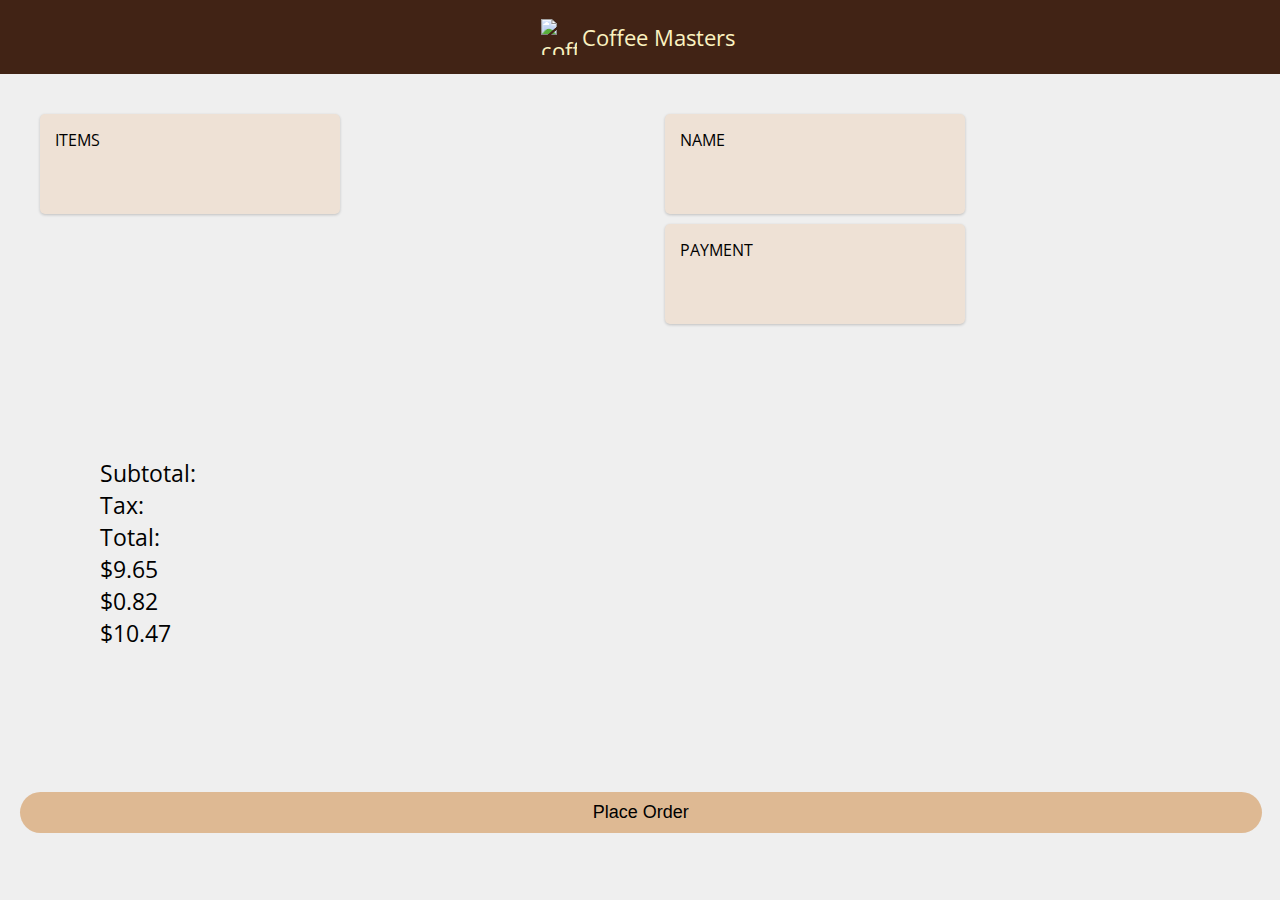
==== trial 2_flex-&-grids/index.html @ 12e2f176 "adding CSS Grids and reworking" ====
<!DOCTYPE html>
<html lang="en">
  <head>
    <meta charset="UTF-8" />
    <meta name="viewport" content="width=device-width, initial-scale=1.0" />
    <link
      href="https://fonts.googleapis.com/css2?family=Open+Sans:wght@400;700&display=swap"
      rel="stylesheet"
    />
    <link rel="stylesheet" type="text/css" href="./styles.css" />
    <title>Coffee Masters</title>
  </head>
  <body>
    <nav>
      <img
        class="nav-img"
        src="https://btholt.github.io/complete-intro-to-web-dev-v3/images/coffee_masters_logo.png"
        alt="coffee mug"
        width="36"
        height="36"
      />
      <p>Coffee Masters</p>
    </nav>
    <div class="main-page">
      <section class="order">
        <div class="items-box box">ITEMS</div>
      </section>
      <section class="payment">
        <div class="name-box box">NAME</div>
        <div class="payment-box box">PAYMENT</div>
      </section>
      <section class="total">
        <ul class="list">
          <li>Subtotal:</li>
          <li>Tax:</li>
          <li class="bold">Total:</li>
          <li>$9.65</li>
          <li>$0.82</li>
          <li class="bold">$10.47</li>
        </ul>
      </section>
    </div>
    <button>Place Order</button>
  </body>
</html>
---- trial 2_flex-&-grids/styles.css ----
* {
  box-sizing: border-box;
}

body {
  background-color: #efefef;
  margin: 0;
  padding: 0;
  font-family: "Open Sans", sans-serif;
}

nav {
  display: flex;
  justify-content: center;
  align-items: center;
  background-color: #412315;
  color: #fbf2c0;
  font-size: 22px;
}

.nav-img {
  position: relative;
  right: 5px;
}

.main-page {
  display: grid;
  row-gap: 30px;
  column-gap: 30px;
  grid-template-areas:
    "order payment"
    "total total";
  padding: 30px;
  margin: 0 auto;
  width: 100%;
  grid-template-columns: 1fr 1fr;
}

.box {
  background-color: #eee1d5;
  border-radius: 5px;
  box-shadow: 0 1px 3px rgb(0 0 0 / 0.2);
  padding: 15px;
  margin-bottom: 20px;
  width: 100%;
}

.order {
  grid-area: order;
}

.payment {
  grid-area: payment;
}

.total {
  grid-area: total;
}

.items-box {
  width: 300px;
  height: 100px;
  margin: 10px;
}

.name-box {
  width: 300px;
  height: 100px;
  margin: 10px;
}

.payment-box {
  width: 300px;
  height: 100px;
  margin: 10px;
}

.list {
  grid-area: total;
  display: flex;
  flex-direction: column;
  flex-wrap: wrap;
  list-style-type: none;
  padding: 70px 70px;
  font-size: 23px;
}

button {
  background-color: #deb993;
  width: 97%;
  padding: 10px;
  margin: 20px;
  border-radius: 100px;
  border: none;
  font-size: 18px;
}
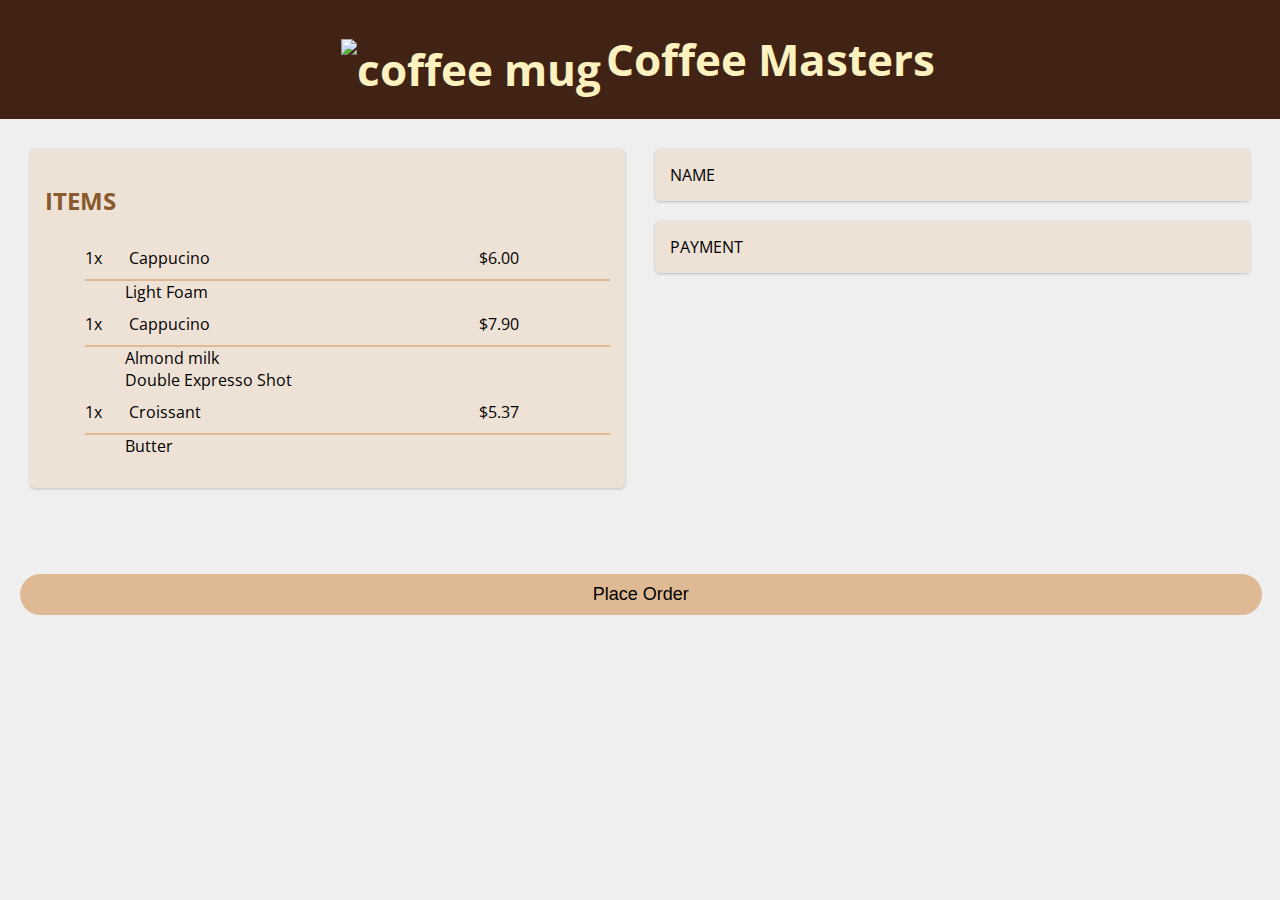
==== commit bdb2f720: "updating items box" ====
--- a/trial 2_flex-&-grids/index.html
+++ b/trial 2_flex-&-grids/index.html
@@ -12,32 +12,53 @@
   </head>
   <body>
     <nav>
-      <img
-        class="nav-img"
-        src="https://btholt.github.io/complete-intro-to-web-dev-v3/images/coffee_masters_logo.png"
-        alt="coffee mug"
-        width="36"
-        height="36"
-      />
-      <p>Coffee Masters</p>
+      <h1>
+        <img
+          class="nav-img"
+          src="https://btholt.github.io/complete-intro-to-web-dev-v3/images/coffee_masters_logo.png"
+          alt="coffee mug"
+        />Coffee Masters
+      </h1>
     </nav>
     <div class="main-page">
       <section class="order">
-        <div class="items-box box">ITEMS</div>
+        <div class="items-box box">
+          <h2 class="box-title">ITEMS</h2>
+          <ul class="items">
+            <li class="item">
+              <div class="quantity">1x</div>
+              <div class="title">Cappucino</div>
+              <div class="price">$6.00</div>
+            </li>
+            <ul class="options">
+              <li>Light Foam</li>
+            </ul>
+            <li class="item">
+              <div class="quantity">1x</div>
+              <div class="title">Cappucino</div>
+              <div class="price">$7.90</div>
+            </li>
+            <ul class="options">
+              <li>Almond milk</li>
+              <li>Double Expresso Shot</li>
+            </ul>
+            <li class="item">
+              <div class="quantity">1x</div>
+              <div class="title">Croissant</div>
+              <div class="price">$5.37</div>
+            </li>
+            <ul class="options">
+              <li>Butter</li>
+            </ul>
+          </ul>
+        </div>
       </section>
       <section class="payment">
         <div class="name-box box">NAME</div>
         <div class="payment-box box">PAYMENT</div>
       </section>
       <section class="total">
-        <ul class="list">
-          <li>Subtotal:</li>
-          <li>Tax:</li>
-          <li class="bold">Total:</li>
-          <li>$9.65</li>
-          <li>$0.82</li>
-          <li class="bold">$10.47</li>
-        </ul>
+        <ul class="list"></ul>
       </section>
     </div>
     <button>Place Order</button>
--- a/trial 2_flex-&-grids/styles.css
+++ b/trial 2_flex-&-grids/styles.css
@@ -21,28 +21,19 @@
 .nav-img {
   position: relative;
   right: 5px;
+  top: 10px;
+  width: 44px;
+  height: 44px;
 }
 
 .main-page {
   display: grid;
-  row-gap: 30px;
-  column-gap: 30px;
   grid-template-areas:
     "order payment"
     "total total";
+  grid-template-columns: 1fr 1fr;
   padding: 30px;
-  margin: 0 auto;
-  width: 100%;
-  grid-template-columns: 1fr 1fr;
-}
-
-.box {
-  background-color: #eee1d5;
-  border-radius: 5px;
-  box-shadow: 0 1px 3px rgb(0 0 0 / 0.2);
-  padding: 15px;
-  margin-bottom: 20px;
-  width: 100%;
+  column-gap: 30px;
 }
 
 .order {
@@ -57,32 +48,62 @@
   grid-area: total;
 }
 
+.box-title {
+  color: #885a2d;
+}
+
+.box {
+  background-color: #eee1d5;
+  border-radius: 5px;
+  box-shadow: 0 1px 3px rgb(0 0 0 / 0.2);
+  padding: 15px;
+  margin-bottom: 20px;
+}
+
 .items-box {
-  width: 300px;
-  height: 100px;
-  margin: 10px;
+}
+
+.item {
+  list-style-type: none;
+  display: grid;
+  grid-template-columns: 1fr 8fr 3fr;
+  grid-template-areas:
+    "quantity title price"
+    "quantity options price";
+  padding: 10px 0;
+  border-bottom: 2px solid #ddb892;
+}
+
+.item:last-child {
+  border-bottom: none;
+}
+
+.quantity {
+  grid-area: quantity;
+}
+
+.title {
+  grid-area: title;
+}
+
+.price {
+  grid-area: price;
+}
+
+.options {
+  list-style-type: none;
+  grid-area: options;
 }
 
 .name-box {
-  width: 300px;
-  height: 100px;
-  margin: 10px;
 }
 
 .payment-box {
-  width: 300px;
-  height: 100px;
-  margin: 10px;
 }
 
 .list {
   grid-area: total;
-  display: flex;
-  flex-direction: column;
-  flex-wrap: wrap;
   list-style-type: none;
-  padding: 70px 70px;
-  font-size: 23px;
 }
 
 button {
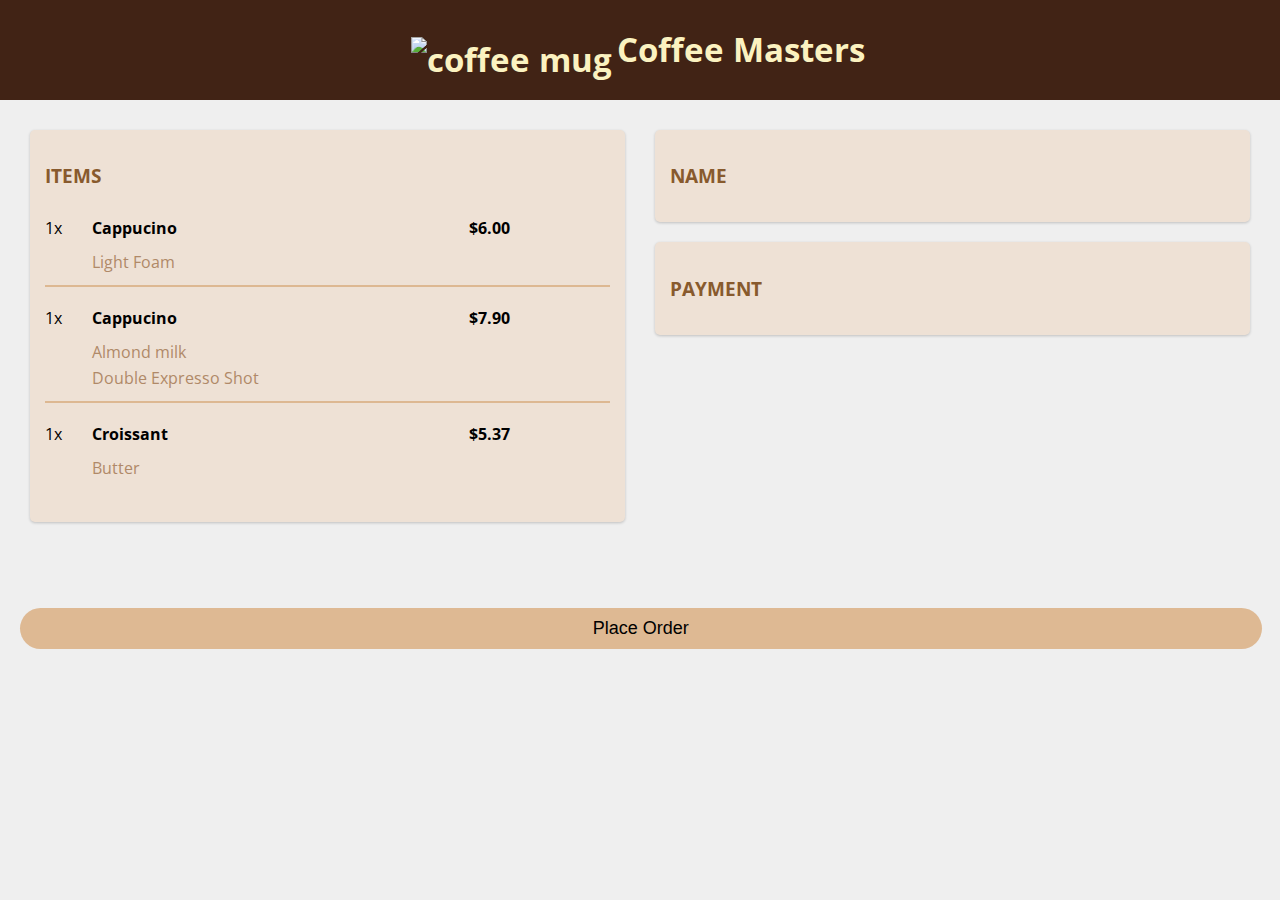
==== commit 5eda712d: "items box complete" ====
--- a/trial 2_flex-&-grids/index.html
+++ b/trial 2_flex-&-grids/index.html
@@ -12,50 +12,54 @@
   </head>
   <body>
     <nav>
-      <h1>
+      <h2>
         <img
           class="nav-img"
           src="https://btholt.github.io/complete-intro-to-web-dev-v3/images/coffee_masters_logo.png"
           alt="coffee mug"
         />Coffee Masters
-      </h1>
+      </h2>
     </nav>
     <div class="main-page">
       <section class="order">
         <div class="items-box box">
-          <h2 class="box-title">ITEMS</h2>
+          <h3 class="box-title">ITEMS</h3>
           <ul class="items">
             <li class="item">
               <div class="quantity">1x</div>
               <div class="title">Cappucino</div>
               <div class="price">$6.00</div>
+              <ul class="options-list">
+                <li class="options-item">Light Foam</li>
+              </ul>
             </li>
-            <ul class="options">
-              <li>Light Foam</li>
-            </ul>
             <li class="item">
               <div class="quantity">1x</div>
               <div class="title">Cappucino</div>
               <div class="price">$7.90</div>
+              <ul class="options-list">
+                <li class="options-item">Almond milk</li>
+                <li class="options-item">Double Expresso Shot</li>
+              </ul>
             </li>
-            <ul class="options">
-              <li>Almond milk</li>
-              <li>Double Expresso Shot</li>
-            </ul>
             <li class="item">
               <div class="quantity">1x</div>
               <div class="title">Croissant</div>
               <div class="price">$5.37</div>
+              <ul class="options-list">
+                <li class="options-item">Butter</li>
             </li>
-            <ul class="options">
-              <li>Butter</li>
             </ul>
           </ul>
         </div>
       </section>
       <section class="payment">
-        <div class="name-box box">NAME</div>
-        <div class="payment-box box">PAYMENT</div>
+        <div class="name-box box">
+          <h3 class="box-title">NAME</h3>
+        </div>
+        <div class="payment-box box">
+          <h3 class="box-title">PAYMENT</h3>
+        </div>
       </section>
       <section class="total">
         <ul class="list"></ul>
--- a/trial 2_flex-&-grids/styles.css
+++ b/trial 2_flex-&-grids/styles.css
@@ -60,7 +60,8 @@
   margin-bottom: 20px;
 }
 
-.items-box {
+.items {
+  padding: 0;
 }
 
 .item {
@@ -71,11 +72,25 @@
     "quantity title price"
     "quantity options price";
   padding: 10px 0;
+  margin: 10px 0;
   border-bottom: 2px solid #ddb892;
+  row-gap: 10px;
+  width: 100%;
 }
 
 .item:last-child {
   border-bottom: none;
+}
+
+.options-list {
+  list-style: none;
+  margin: 0;
+  padding: 0;
+  color: #b08968;
+}
+
+.options-item {
+  padding: 2px 0;
 }
 
 .quantity {
@@ -84,10 +99,12 @@
 
 .title {
   grid-area: title;
+  font-weight: bold;
 }
 
 .price {
   grid-area: price;
+  font-weight: bold;
 }
 
 .options {
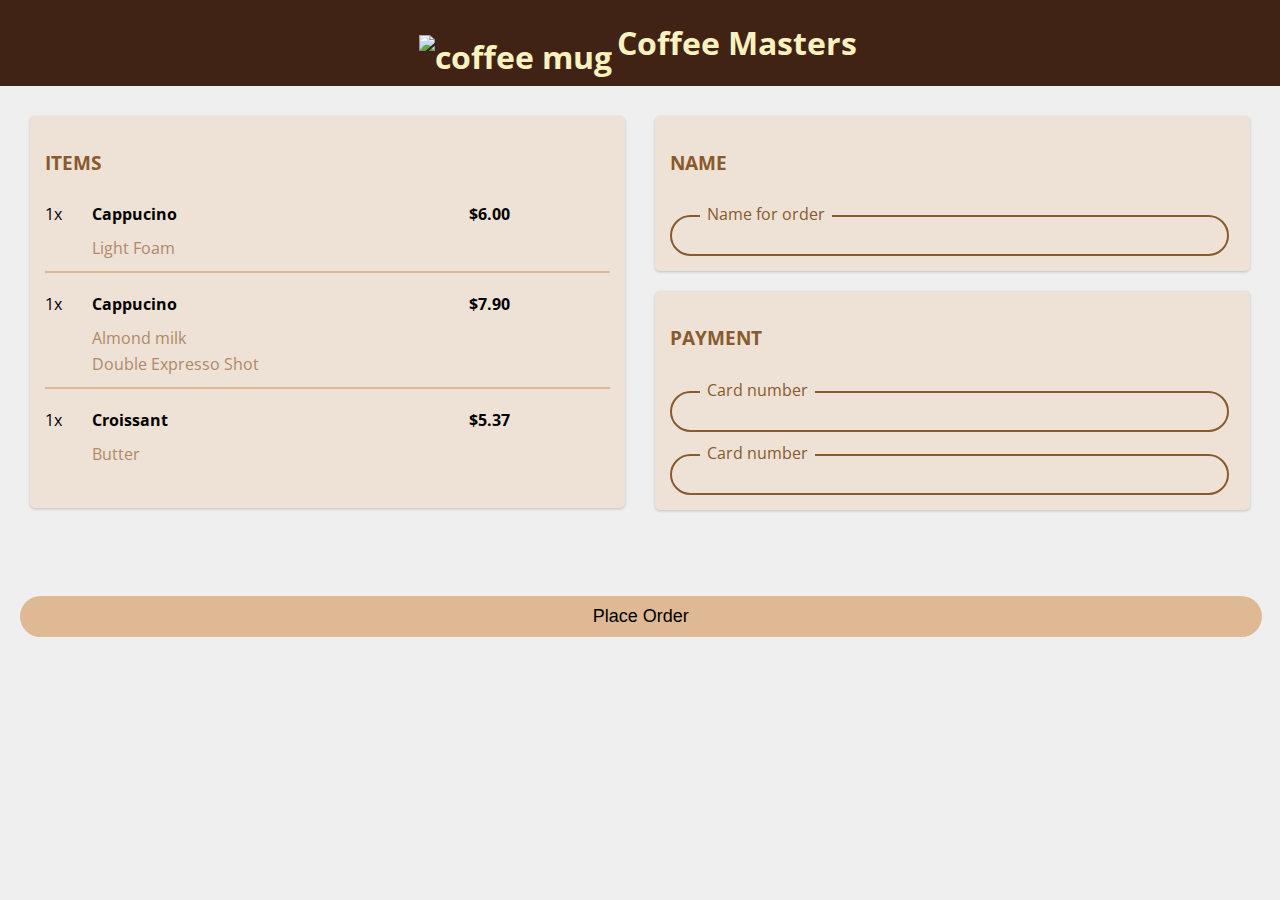
==== commit d2a861a4: "name and payment boxes complete" ====
--- a/trial 2_flex-&-grids/index.html
+++ b/trial 2_flex-&-grids/index.html
@@ -12,13 +12,13 @@
   </head>
   <body>
     <nav>
-      <h2>
+      <h1>
         <img
           class="nav-img"
           src="https://btholt.github.io/complete-intro-to-web-dev-v3/images/coffee_masters_logo.png"
           alt="coffee mug"
         />Coffee Masters
-      </h2>
+      </h1>
     </nav>
     <div class="main-page">
       <section class="order">
@@ -56,9 +56,21 @@
       <section class="payment">
         <div class="name-box box">
           <h3 class="box-title">NAME</h3>
+          <div class="input-group">
+          <label for="Instructions" class="name-label">Name for order</label>
+          <input></input>
+          </div>
         </div>
         <div class="payment-box box">
           <h3 class="box-title">PAYMENT</h3>
+          <div class="input-group">
+            <label for="Instructions" class="card-num-label">Card number</label>
+            <input></input>
+          </div>
+          <div class="input-group">
+            <label for="Instructions" class="ccv-num-label">Card number</label>
+            <input></input>
+          </div>
         </div>
       </section>
       <section class="total">
--- a/trial 2_flex-&-grids/styles.css
+++ b/trial 2_flex-&-grids/styles.css
@@ -1,5 +1,35 @@
 * {
   box-sizing: border-box;
+}
+
+.box-title {
+  color: #885a2d;
+}
+
+.box {
+  background-color: #eee1d5;
+  border-radius: 5px;
+  box-shadow: 0 1px 3px rgb(0 0 0 / 0.2);
+  padding: 15px;
+  margin-bottom: 20px;
+}
+
+input {
+  border-radius: 100px;
+  border: 2px solid #885a2d;
+  background-color: #eee1d5;
+  width: 99%;
+  padding: 11px;
+}
+
+label {
+  display: inline-block;
+  position: relative;
+  top: 10px;
+  left: 30px;
+  background-color: #eee1d5;
+  padding: 0px 7px;
+  color: #885a2d;
 }
 
 body {
@@ -15,13 +45,12 @@
   align-items: center;
   background-color: #412315;
   color: #fbf2c0;
-  font-size: 22px;
 }
 
 .nav-img {
   position: relative;
   right: 5px;
-  top: 10px;
+  top: 14px;
   width: 44px;
   height: 44px;
 }
@@ -46,18 +75,6 @@
 
 .total {
   grid-area: total;
-}
-
-.box-title {
-  color: #885a2d;
-}
-
-.box {
-  background-color: #eee1d5;
-  border-radius: 5px;
-  box-shadow: 0 1px 3px rgb(0 0 0 / 0.2);
-  padding: 15px;
-  margin-bottom: 20px;
 }
 
 .items {
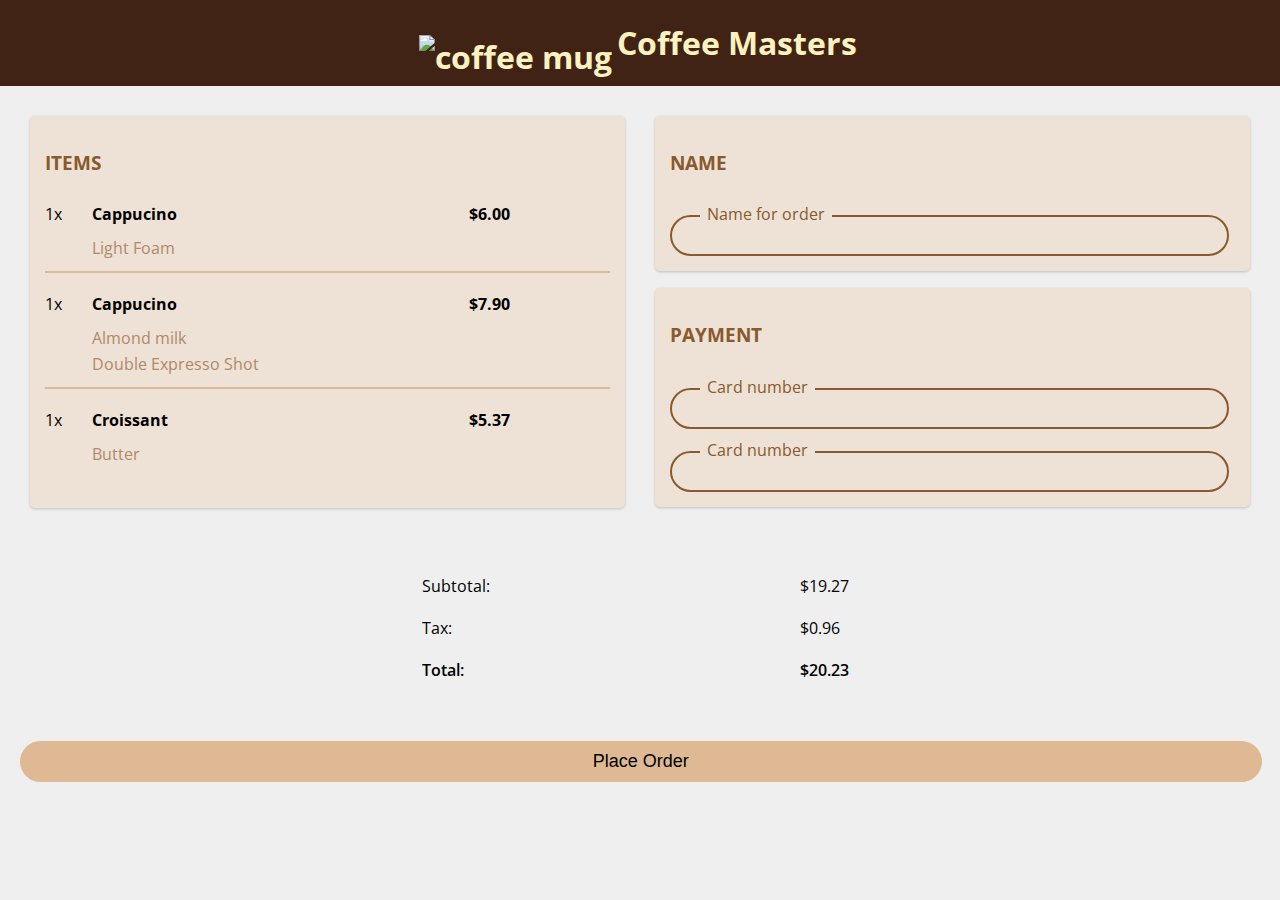
==== commit b98dbd68: "finished project" ====
--- a/trial 2_flex-&-grids/index.html
+++ b/trial 2_flex-&-grids/index.html
@@ -25,31 +25,31 @@
         <div class="items-box box">
           <h3 class="box-title">ITEMS</h3>
           <ul class="items">
-            <li class="item">
-              <div class="quantity">1x</div>
-              <div class="title">Cappucino</div>
-              <div class="price">$6.00</div>
+            <div class="item">
+              <li class="quantity">1x</li>
+              <li class="title">Cappucino</li>
+              <li class="price">$6.00</li>
               <ul class="options-list">
                 <li class="options-item">Light Foam</li>
               </ul>
-            </li>
-            <li class="item">
-              <div class="quantity">1x</div>
-              <div class="title">Cappucino</div>
-              <div class="price">$7.90</div>
+            </div>
+            <div class="item">
+              <li class="quantity">1x</li>
+              <li class="title">Cappucino</li>
+              <li class="price">$7.90</li>
               <ul class="options-list">
                 <li class="options-item">Almond milk</li>
                 <li class="options-item">Double Expresso Shot</li>
               </ul>
-            </li>
-            <li class="item">
-              <div class="quantity">1x</div>
-              <div class="title">Croissant</div>
-              <div class="price">$5.37</div>
+            </div>
+            <div class="item">
+              <li class="quantity">1x</li>
+              <li class="title">Croissant</li>
+              <li class="price">$5.37</li>
               <ul class="options-list">
                 <li class="options-item">Butter</li>
-            </li>
-            </ul>
+              </ul>
+            </div>
           </ul>
         </div>
       </section>
@@ -74,7 +74,18 @@
         </div>
       </section>
       <section class="total">
-        <ul class="list"></ul>
+        <ul class="totals-list">
+          <div class="calculation">
+            <li class="padding">Subtotal:</li>
+            <li class="padding">Tax:</li>
+            <li class="bold padding">Total:</li>
+          </div>
+          <div class="cost">
+            <li class="padding">$19.27</li>
+            <li class="padding">$0.96</li>
+            <li class="bold padding">$20.23</li>
+          </div>
+        </ul>
       </section>
     </div>
     <button>Place Order</button>
--- a/trial 2_flex-&-grids/styles.css
+++ b/trial 2_flex-&-grids/styles.css
@@ -2,8 +2,17 @@
   box-sizing: border-box;
 }
 
+.bold {
+  font-weight: 600;
+}
+
+.padding {
+  padding: 10px 0;
+}
+
 .box-title {
   color: #885a2d;
+  padding: 0;
 }
 
 .box {
@@ -11,7 +20,7 @@
   border-radius: 5px;
   box-shadow: 0 1px 3px rgb(0 0 0 / 0.2);
   padding: 15px;
-  margin-bottom: 20px;
+  margin-bottom: 17px;
 }
 
 input {
@@ -129,15 +138,33 @@
   grid-area: options;
 }
 
-.name-box {
+.total {
+  grid-area: total;
+  margin: 0px auto;
 }
 
-.payment-box {
+.totals-list {
+  display: grid;
+  grid-template-columns: 1fr 1fr;
+  grid-template-rows: 1fr 4fr 1fr;
+  grid-template-areas:
+    "calculation cost"
+    "calculation cost"
+    "calculation cost";
+  list-style-type: none;
+  justify-items: center;
+  padding: 0px;
+  margin: 40px 140px 0 140px;
+  column-gap: 300px;
+  row-gap: 15px;
 }
 
-.list {
-  grid-area: total;
-  list-style-type: none;
+.calculation {
+  grid-area: calculation;
+}
+
+.cost {
+  grid-area: cost;
 }
 
 button {
